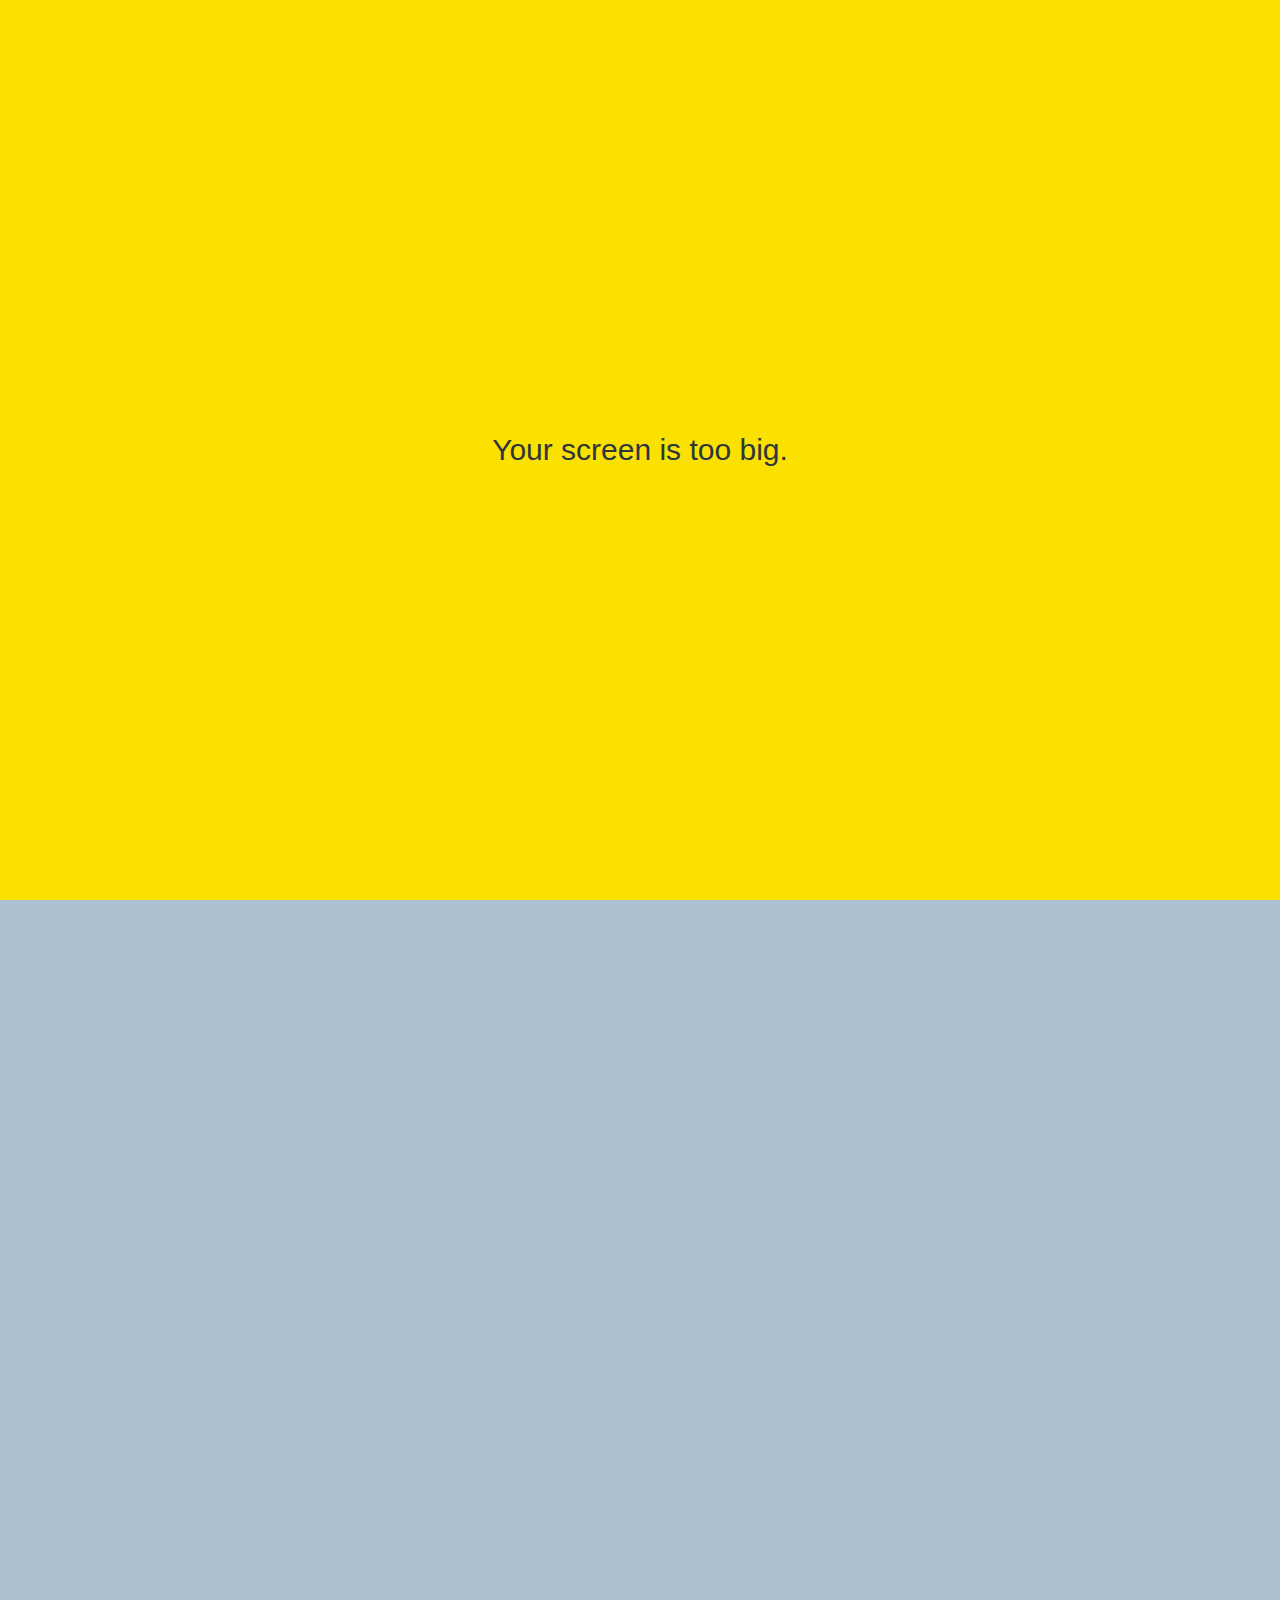
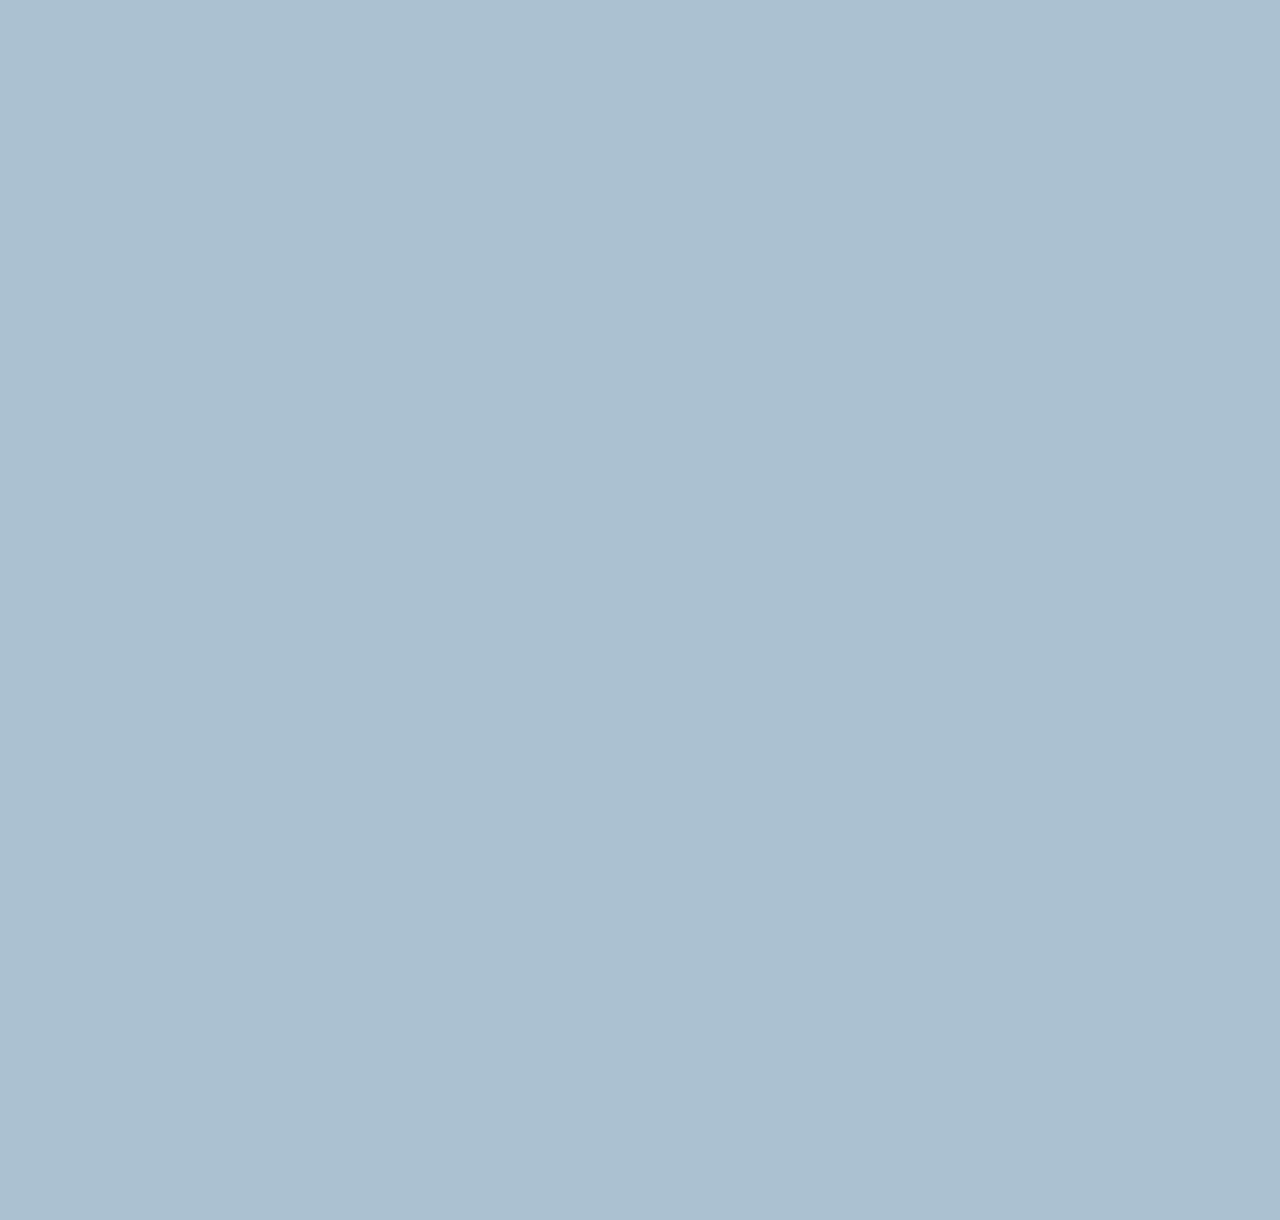
==== chat.html @ 99b08493 "1st finish" ====
<!DOCTYPE html>
<html lang="en">
<head>
    <link rel="stylesheet" href="css/styles.css">
    <meta charset="UTF-8">
    <meta name="viewport" content="width=device-width, initial-scale=1.0">
    <title>Chat - Talk Clone</title>
</head>
<body id="chat-screen">
    <div class="status-bar">
        <div class="status-bar__column">
            <span>No service</span>
            <i class="fas fa-wifi"></i><!-- Wifi Icon -->
        </div>
        <div class="status-bar__column">
            <span>21:59</span>
        </div>
        <div class="status-bar__column">
            <span>88%</span>
            <i class="fas fa-battery-three-quarters fa-lg"></i><!-- Battery Icon-->
            <i class="fas fa-bolt"></i><!-- Charging Icon-->
        </div>

    </div>
    
    <header class="alt-header">
        <div class="alt-header__column">
            <a href="chats.html">
            <i class="fas fa-angle-left"></i>
        </a>
        </div>
        <div class="alt-header__column">
            <h1 class="alt-header__title">TalkClone</h1>
        </div>
        <div class="alt-header__column">
            <span><i class="fas fa-search"></i></span>
            <span><i class="fas fa-bars"></i></span>
        </div>
    </header>

    <main class="main-screen main-chat">
       <div class="chat__timestamp">
           Tuesday, February 03, 2021
       </div>
       <div class="message-row">
           <img src="http://www1.nyc.gov/assets/talktoyourbaby/images/content/pages/bubble-talk.jpg" />
           <div class="message-row__content">
            <span class="message__author">TalkClone</span>
            <div class="message__info">
                    <span class="message__bubble">Hi!</span>
                    <span class="message__time">21:34</span>
            </div>
        </div>
       </div>

       <div class="message-row message-row__own">
        <div class="message-row__content">
         <div class="message__info">
                 <span class="message__bubble">Hi! Nice to meet you!</span>
                 <span class="message__time">21:34</span>
         </div>
     </div>
    </div>
    </main> 

    <form>
        <div class="reply">
            <div class="reply-column">
                <i class="far fa-plus-square fa-lg"></i>
            </div>
            <div class="reply-column">
                <input type="text" placeholder="Write a message..." />
                <i class="far fa-smile-beam fa-lg"></i>
                <button>
                    <i class="fas fa-arrow-up fa-lg"></i>
                </button>
            </div>
        </div>
    </form>
    <div id="no-mobile">
        <span>Your screen is too big. </span>
    </div>
    <script
    src="https://kit.fontawesome.com/6478f529f2.js"
        crossorigin="anonymous">
    </script>
</body>
</html>
---- css/styles.css ----
@import "reset.css";
@import "variables.css";
/* Components */
@import "components/status-bar.css";
@import "components/nav-bar.css";
@import "components/screen-header.css";
@import "components/alt-screen-header.css";
@import "components/user-component.css";
@import "components/alarm.css";
@import "components/icon-row.css";
@import "components/no-mobile.css";

/* Screens */
@import "screens/login.css";
@import "screens/friends.css";
@import "screens/find.css";
@import "screens/more.css";
@import "screens/setting.css";
@import "screens/chat.css";

body {
  font-family: -apple-system, BlinkMacSystemFont, "Segoe UI", Roboto, Oxygen,
    Ubuntu, Cantarell, "Open Sans", "Helvetica Neue", sans-serif;
  height: 100vh;
  color: #2e363e;
}

.main-screen {
  padding: 0px var(--horizontal-space);
}
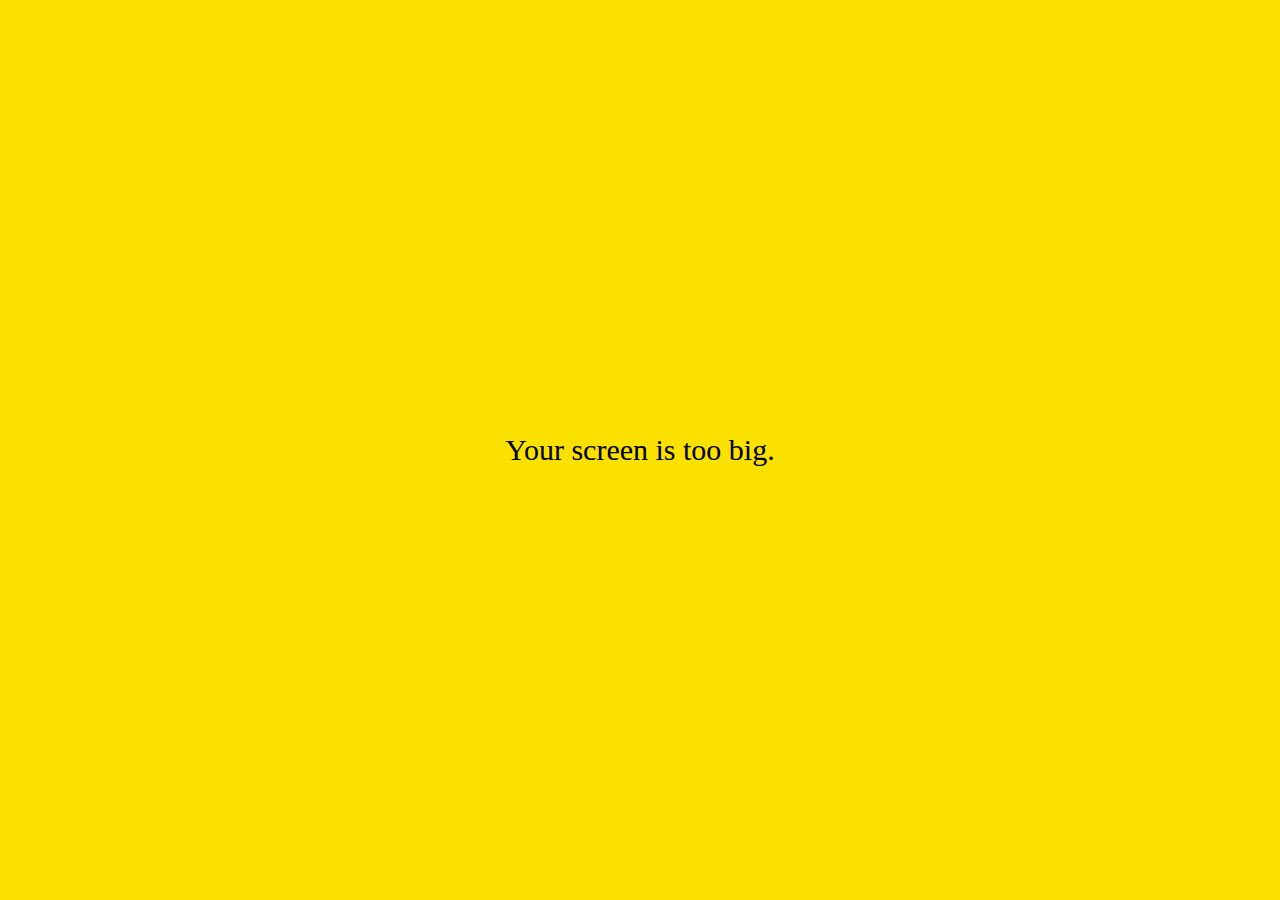
==== commit d9317133: "merge" ====
--- a/chat.html
+++ b/chat.html
@@ -4,7 +4,11 @@
     <link rel="stylesheet" href="css/styles.css">
     <meta charset="UTF-8">
     <meta name="viewport" content="width=device-width, initial-scale=1.0">
+<<<<<<< Updated upstream
     <title>Chat - Talk Clone</title>
+=======
+    <title>Chat With Kyung Hwan - Talk Clone</title>
+>>>>>>> Stashed changes
 </head>
 <body id="chat-screen">
     <div class="status-bar">
@@ -26,20 +30,31 @@
     <header class="alt-header">
         <div class="alt-header__column">
             <a href="chats.html">
+<<<<<<< Updated upstream
             <i class="fas fa-angle-left"></i>
         </a>
+=======
+                <span><i class="fas fa-angle-left"></i></span>
+            </a>
+>>>>>>> Stashed changes
         </div>
         <div class="alt-header__column">
             <h1 class="alt-header__title">TalkClone</h1>
         </div>
         <div class="alt-header__column">
+<<<<<<< Updated upstream
             <span><i class="fas fa-search"></i></span>
             <span><i class="fas fa-bars"></i></span>
+=======
+            <span><i class="fas fa-search fa-2x"></i></span>
+            <i class="fas fa-bars fa-2x"></i>
+>>>>>>> Stashed changes
         </div>
     </header>
 
     <main class="main-screen main-chat">
        <div class="chat__timestamp">
+<<<<<<< Updated upstream
            Tuesday, February 03, 2021
        </div>
        <div class="message-row">
@@ -77,6 +92,48 @@
             </div>
         </div>
     </form>
+=======
+            Tuesday, February 3, 2021
+       </div>
+       <div class="message-row">
+           <img src="https://i2.wp.com/www1.nyc.gov/assets/talktoyourbaby/images/content/pages/bubble-talk.jpg?zoom=2"/>
+           <div class="massage-row__content">
+               <span class="message__author">TalkClone</span>
+               <div class="message__info">
+                   <span class="message__bubble">Hi!</span>
+                   <span class="message__time">21:27</span>
+               </div>
+               
+           </div>
+       </div>
+        <div class="message-row message-row__own">
+            <div class="massage-row__content">
+                <div class="message__info">
+                    <span class="message__bubble">Hi! Nice to meet you!</span>
+                    <span class="message__time">21:27</span>
+                </div>
+                
+            </div>
+        </div>
+    </main>
+
+    <form class="reply">
+        <div class="reply-column">
+            <i class="far fa-plus-square fa-lg"></i>
+        </div>
+        <div class="reply-column">
+            <input type="text" placeholder="Write a message..."/>
+            <i class="far fa-smile-beam fa-lg"></i>
+            <button>
+                <i class="fas fa-arrow-up"></i>
+            </button>
+            
+        </div>
+    </form>
+
+        </ul>
+    </nav>
+>>>>>>> Stashed changes
     <div id="no-mobile">
         <span>Your screen is too big. </span>
     </div>
--- a/css/styles.css
+++ b/css/styles.css
@@ -13,9 +13,15 @@
 /* Screens */
 @import "screens/login.css";
 @import "screens/friends.css";
+<<<<<<< Updated upstream
 @import "screens/find.css";
 @import "screens/more.css";
 @import "screens/setting.css";
+=======
+@import "screens/findicon.css";
+@import "screens/more.css";
+@import "screens/settings.css";
+>>>>>>> Stashed changes
 @import "screens/chat.css";
 
 body {
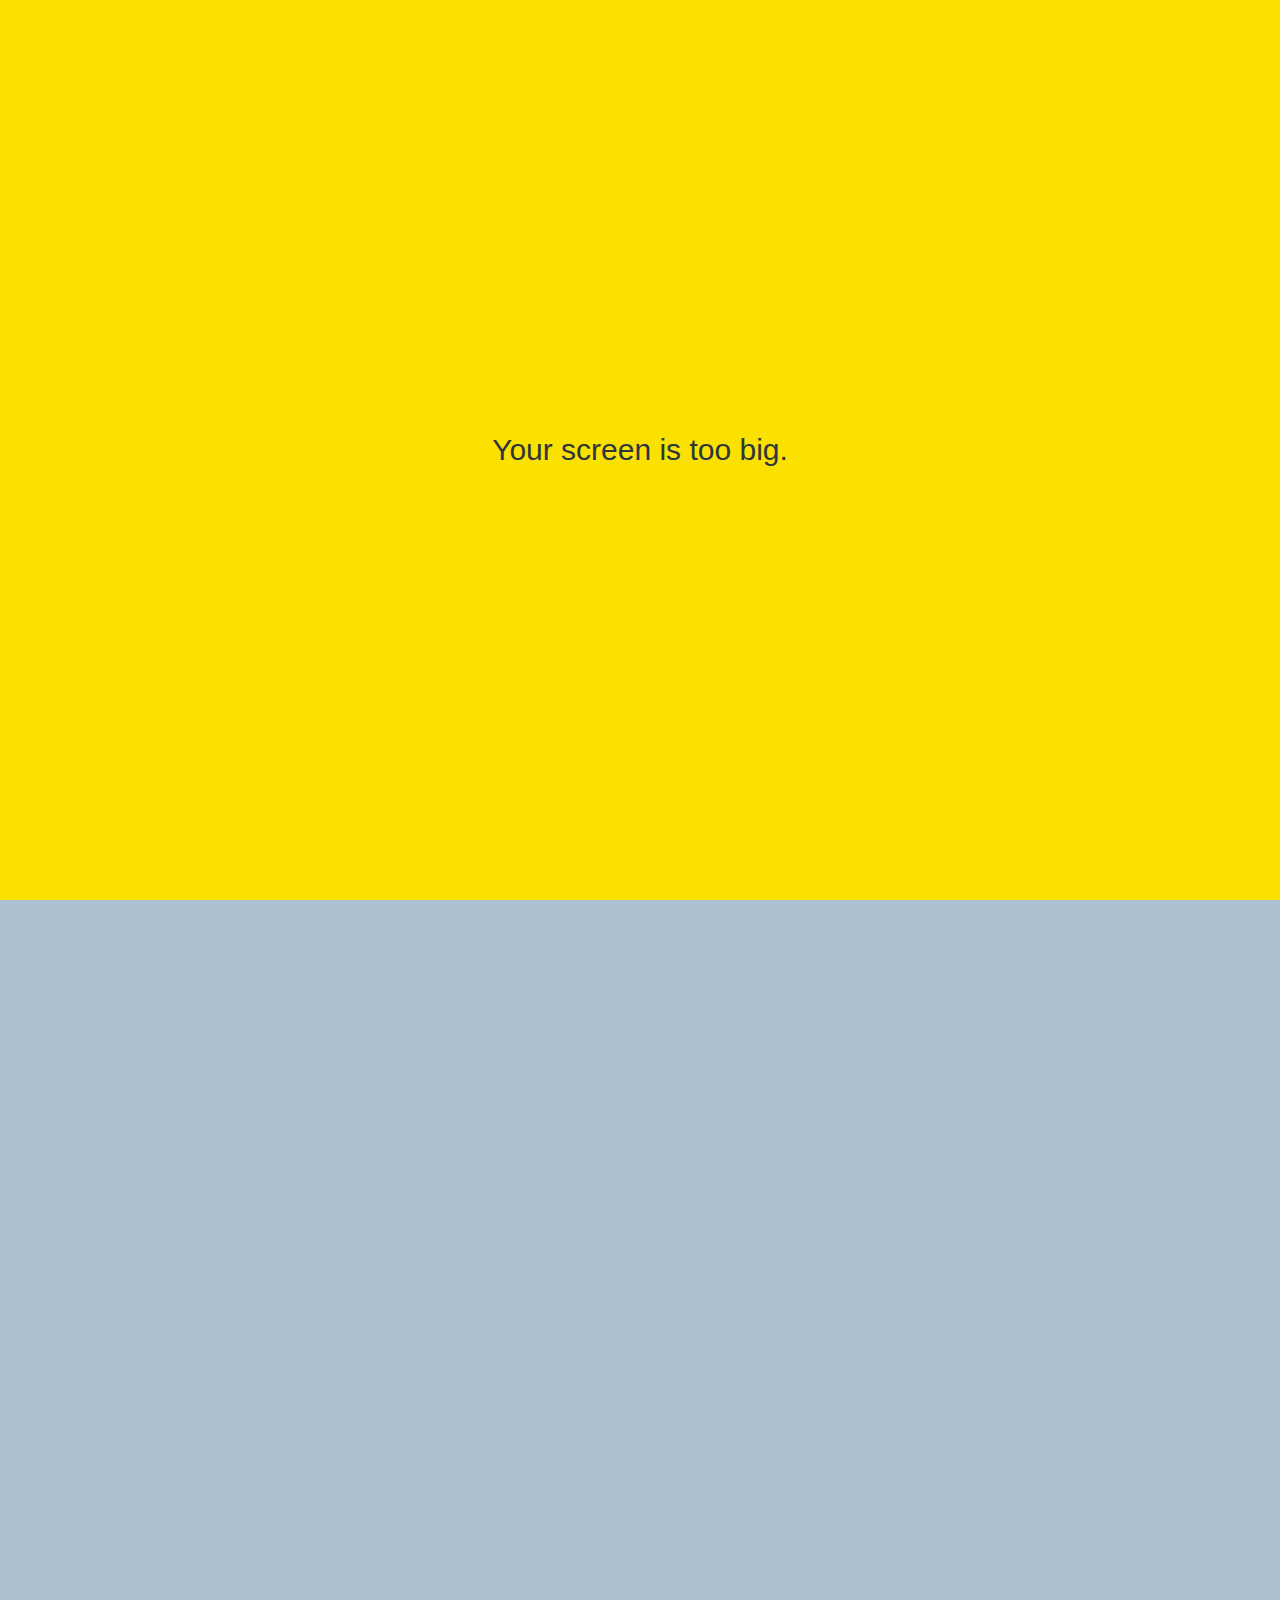
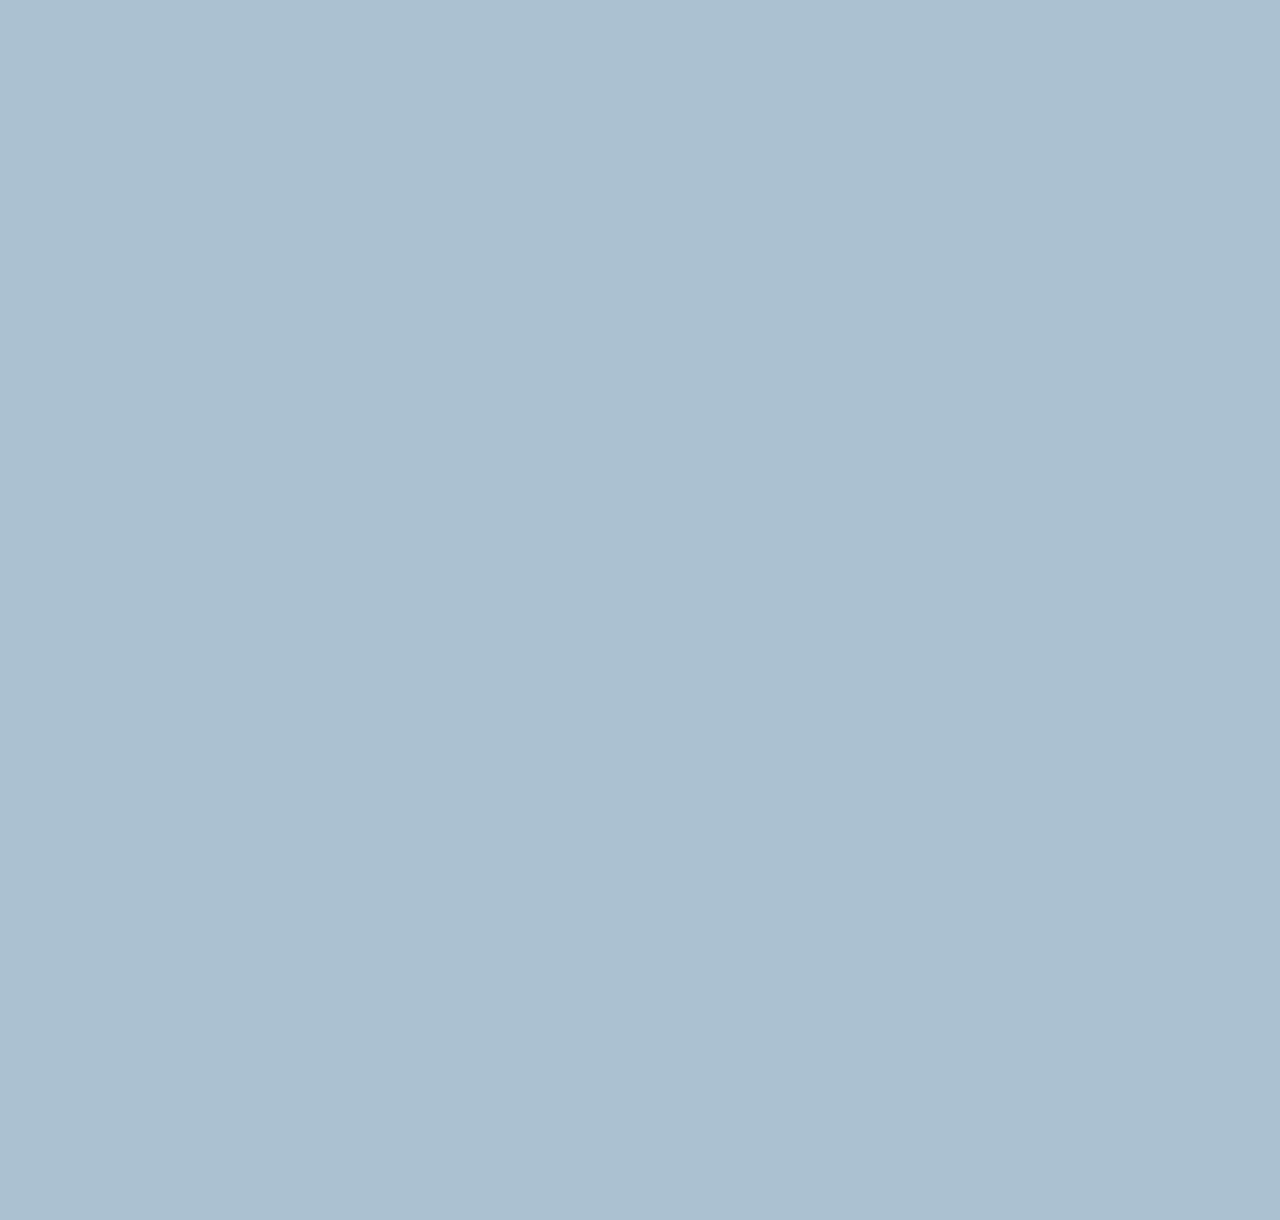
==== commit 7f0f25f2: "collision update" ====
--- a/chat.html
+++ b/chat.html
@@ -4,11 +4,9 @@
     <link rel="stylesheet" href="css/styles.css">
     <meta charset="UTF-8">
     <meta name="viewport" content="width=device-width, initial-scale=1.0">
-<<<<<<< Updated upstream
+
     <title>Chat - Talk Clone</title>
-=======
-    <title>Chat With Kyung Hwan - Talk Clone</title>
->>>>>>> Stashed changes
+
 </head>
 <body id="chat-screen">
     <div class="status-bar">
@@ -30,31 +28,25 @@
     <header class="alt-header">
         <div class="alt-header__column">
             <a href="chats.html">
-<<<<<<< Updated upstream
+
             <i class="fas fa-angle-left"></i>
         </a>
-=======
-                <span><i class="fas fa-angle-left"></i></span>
-            </a>
->>>>>>> Stashed changes
+
         </div>
         <div class="alt-header__column">
             <h1 class="alt-header__title">TalkClone</h1>
         </div>
         <div class="alt-header__column">
-<<<<<<< Updated upstream
+
             <span><i class="fas fa-search"></i></span>
             <span><i class="fas fa-bars"></i></span>
-=======
-            <span><i class="fas fa-search fa-2x"></i></span>
-            <i class="fas fa-bars fa-2x"></i>
->>>>>>> Stashed changes
+
         </div>
     </header>
 
     <main class="main-screen main-chat">
        <div class="chat__timestamp">
-<<<<<<< Updated upstream
+
            Tuesday, February 03, 2021
        </div>
        <div class="message-row">
@@ -92,48 +84,7 @@
             </div>
         </div>
     </form>
-=======
-            Tuesday, February 3, 2021
-       </div>
-       <div class="message-row">
-           <img src="https://i2.wp.com/www1.nyc.gov/assets/talktoyourbaby/images/content/pages/bubble-talk.jpg?zoom=2"/>
-           <div class="massage-row__content">
-               <span class="message__author">TalkClone</span>
-               <div class="message__info">
-                   <span class="message__bubble">Hi!</span>
-                   <span class="message__time">21:27</span>
-               </div>
-               
-           </div>
-       </div>
-        <div class="message-row message-row__own">
-            <div class="massage-row__content">
-                <div class="message__info">
-                    <span class="message__bubble">Hi! Nice to meet you!</span>
-                    <span class="message__time">21:27</span>
-                </div>
-                
-            </div>
-        </div>
-    </main>
 
-    <form class="reply">
-        <div class="reply-column">
-            <i class="far fa-plus-square fa-lg"></i>
-        </div>
-        <div class="reply-column">
-            <input type="text" placeholder="Write a message..."/>
-            <i class="far fa-smile-beam fa-lg"></i>
-            <button>
-                <i class="fas fa-arrow-up"></i>
-            </button>
-            
-        </div>
-    </form>
-
-        </ul>
-    </nav>
->>>>>>> Stashed changes
     <div id="no-mobile">
         <span>Your screen is too big. </span>
     </div>
--- a/css/styles.css
+++ b/css/styles.css
@@ -13,15 +13,9 @@
 /* Screens */
 @import "screens/login.css";
 @import "screens/friends.css";
-<<<<<<< Updated upstream
 @import "screens/find.css";
 @import "screens/more.css";
 @import "screens/setting.css";
-=======
-@import "screens/findicon.css";
-@import "screens/more.css";
-@import "screens/settings.css";
->>>>>>> Stashed changes
 @import "screens/chat.css";
 
 body {
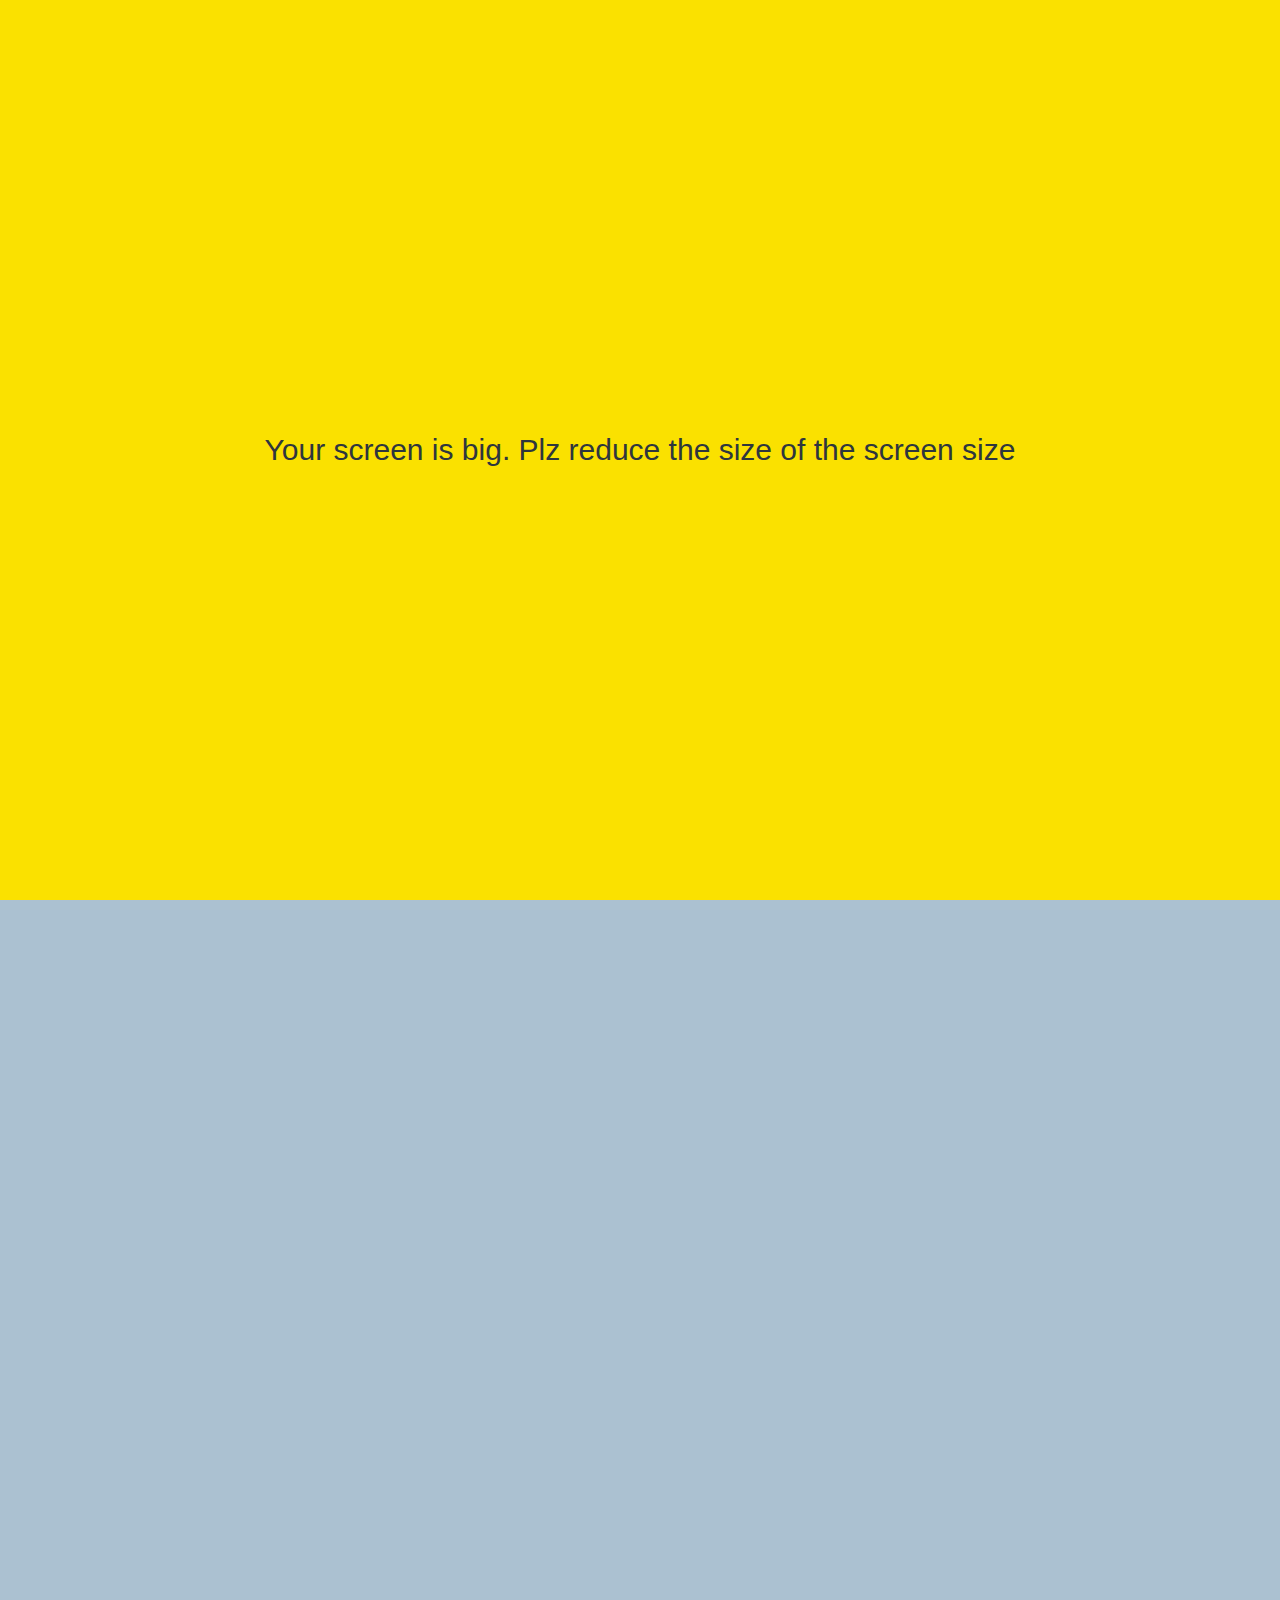
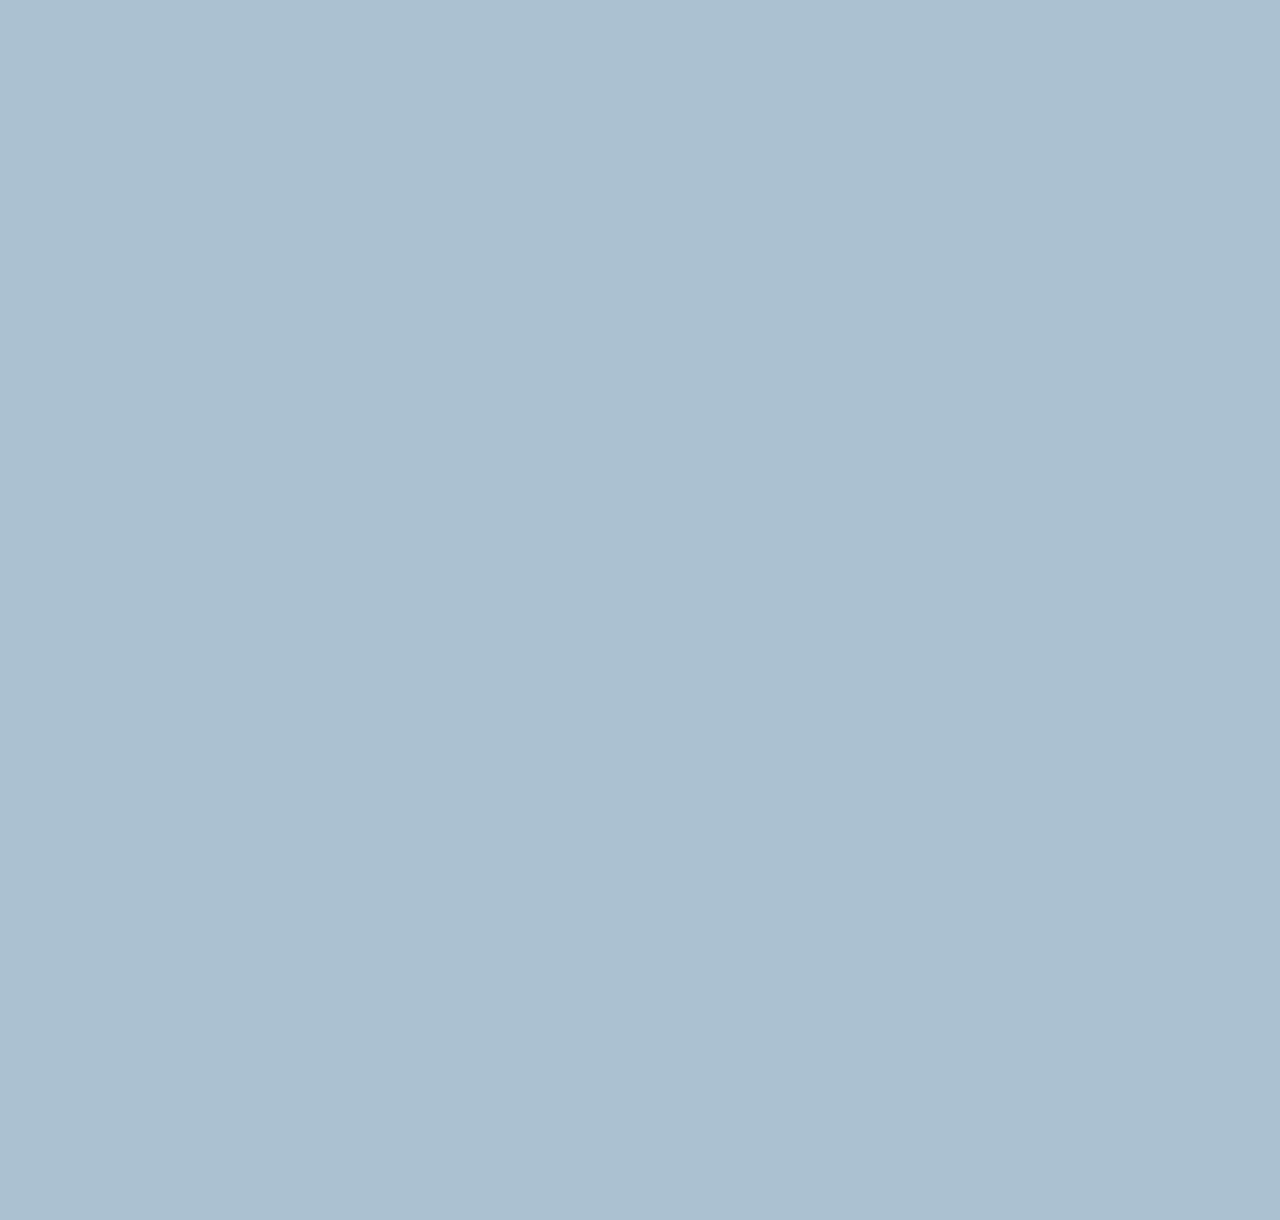
==== commit 121d7cfc: "2nd version" ====
--- a/chat.html
+++ b/chat.html
@@ -4,9 +4,7 @@
     <link rel="stylesheet" href="css/styles.css">
     <meta charset="UTF-8">
     <meta name="viewport" content="width=device-width, initial-scale=1.0">
-
     <title>Chat - Talk Clone</title>
-
 </head>
 <body id="chat-screen">
     <div class="status-bar">
@@ -28,25 +26,20 @@
     <header class="alt-header">
         <div class="alt-header__column">
             <a href="chats.html">
-
             <i class="fas fa-angle-left"></i>
         </a>
-
         </div>
         <div class="alt-header__column">
             <h1 class="alt-header__title">TalkClone</h1>
         </div>
         <div class="alt-header__column">
-
             <span><i class="fas fa-search"></i></span>
             <span><i class="fas fa-bars"></i></span>
-
         </div>
     </header>
 
     <main class="main-screen main-chat">
        <div class="chat__timestamp">
-
            Tuesday, February 03, 2021
        </div>
        <div class="message-row">
@@ -84,9 +77,8 @@
             </div>
         </div>
     </form>
-
     <div id="no-mobile">
-        <span>Your screen is too big. </span>
+        <span>Your screen is big. Plz reduce the size of the screen size </span>
     </div>
     <script
     src="https://kit.fontawesome.com/6478f529f2.js"
